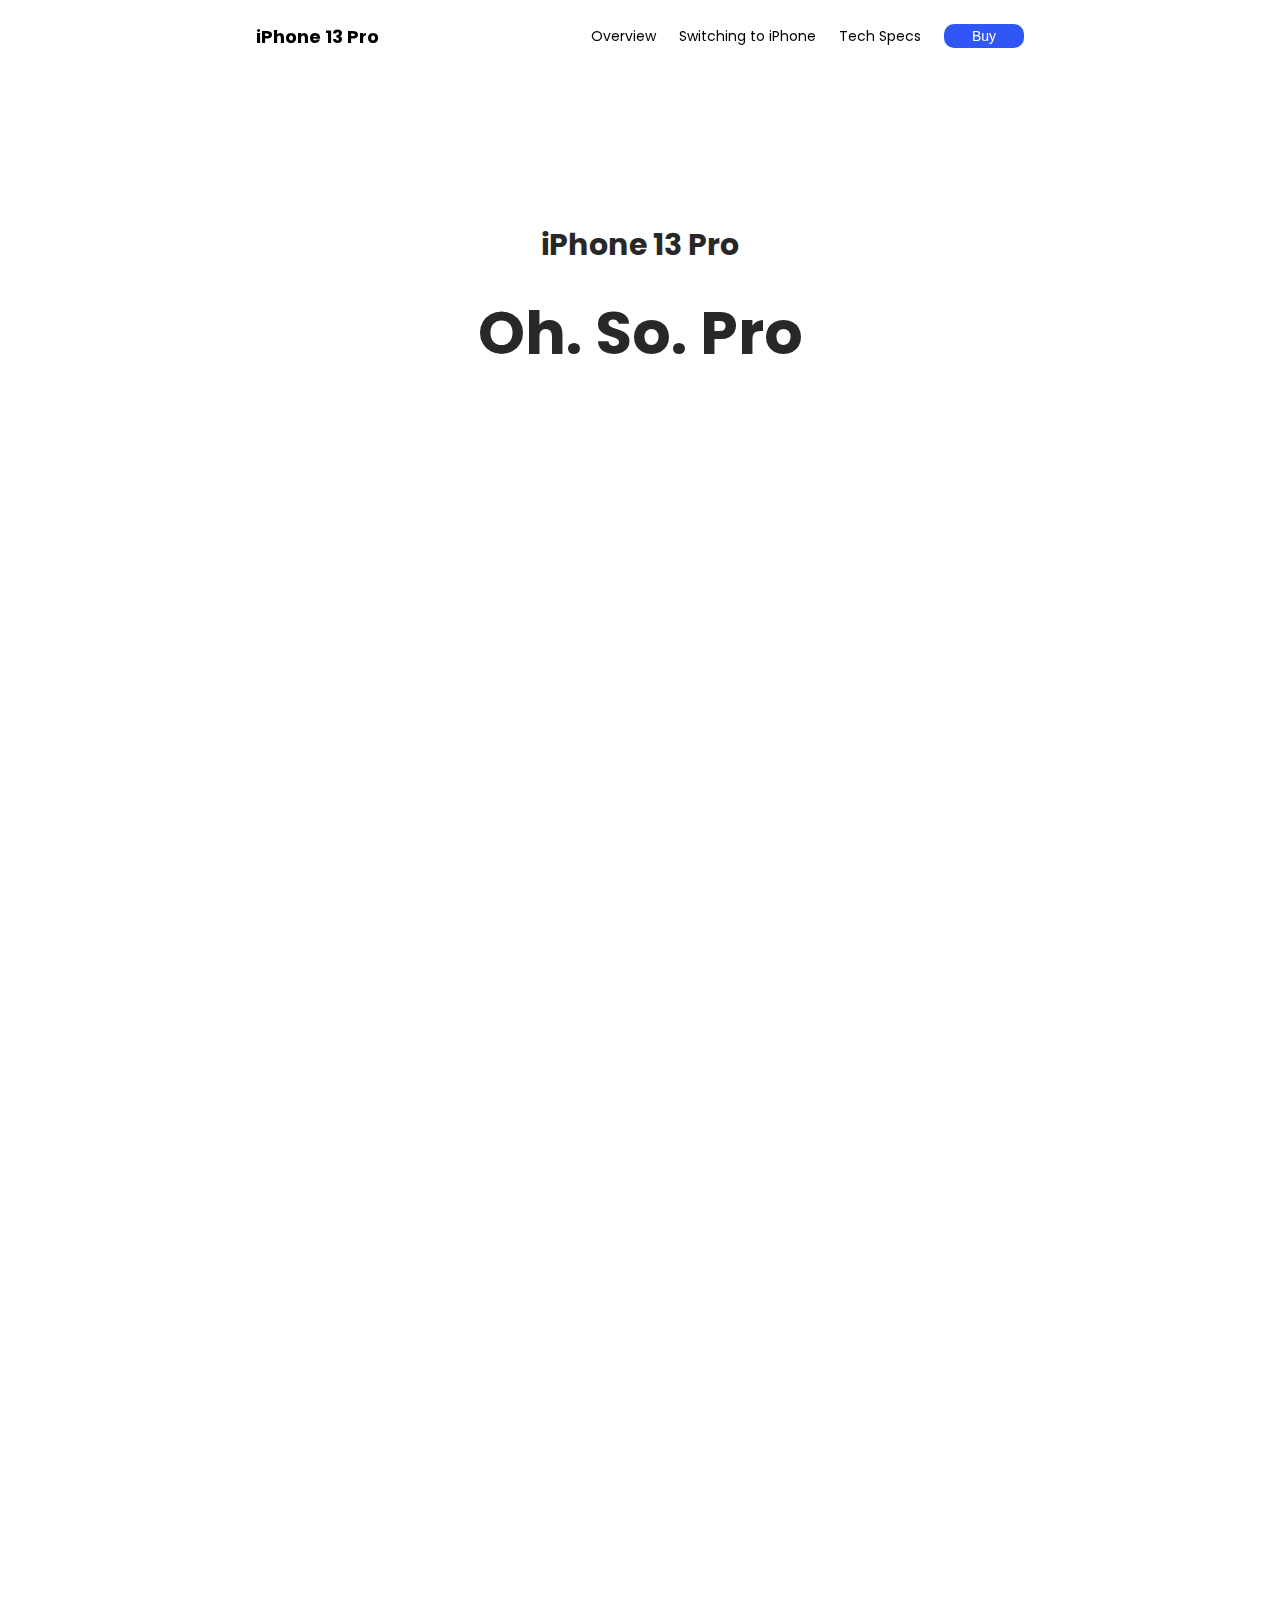
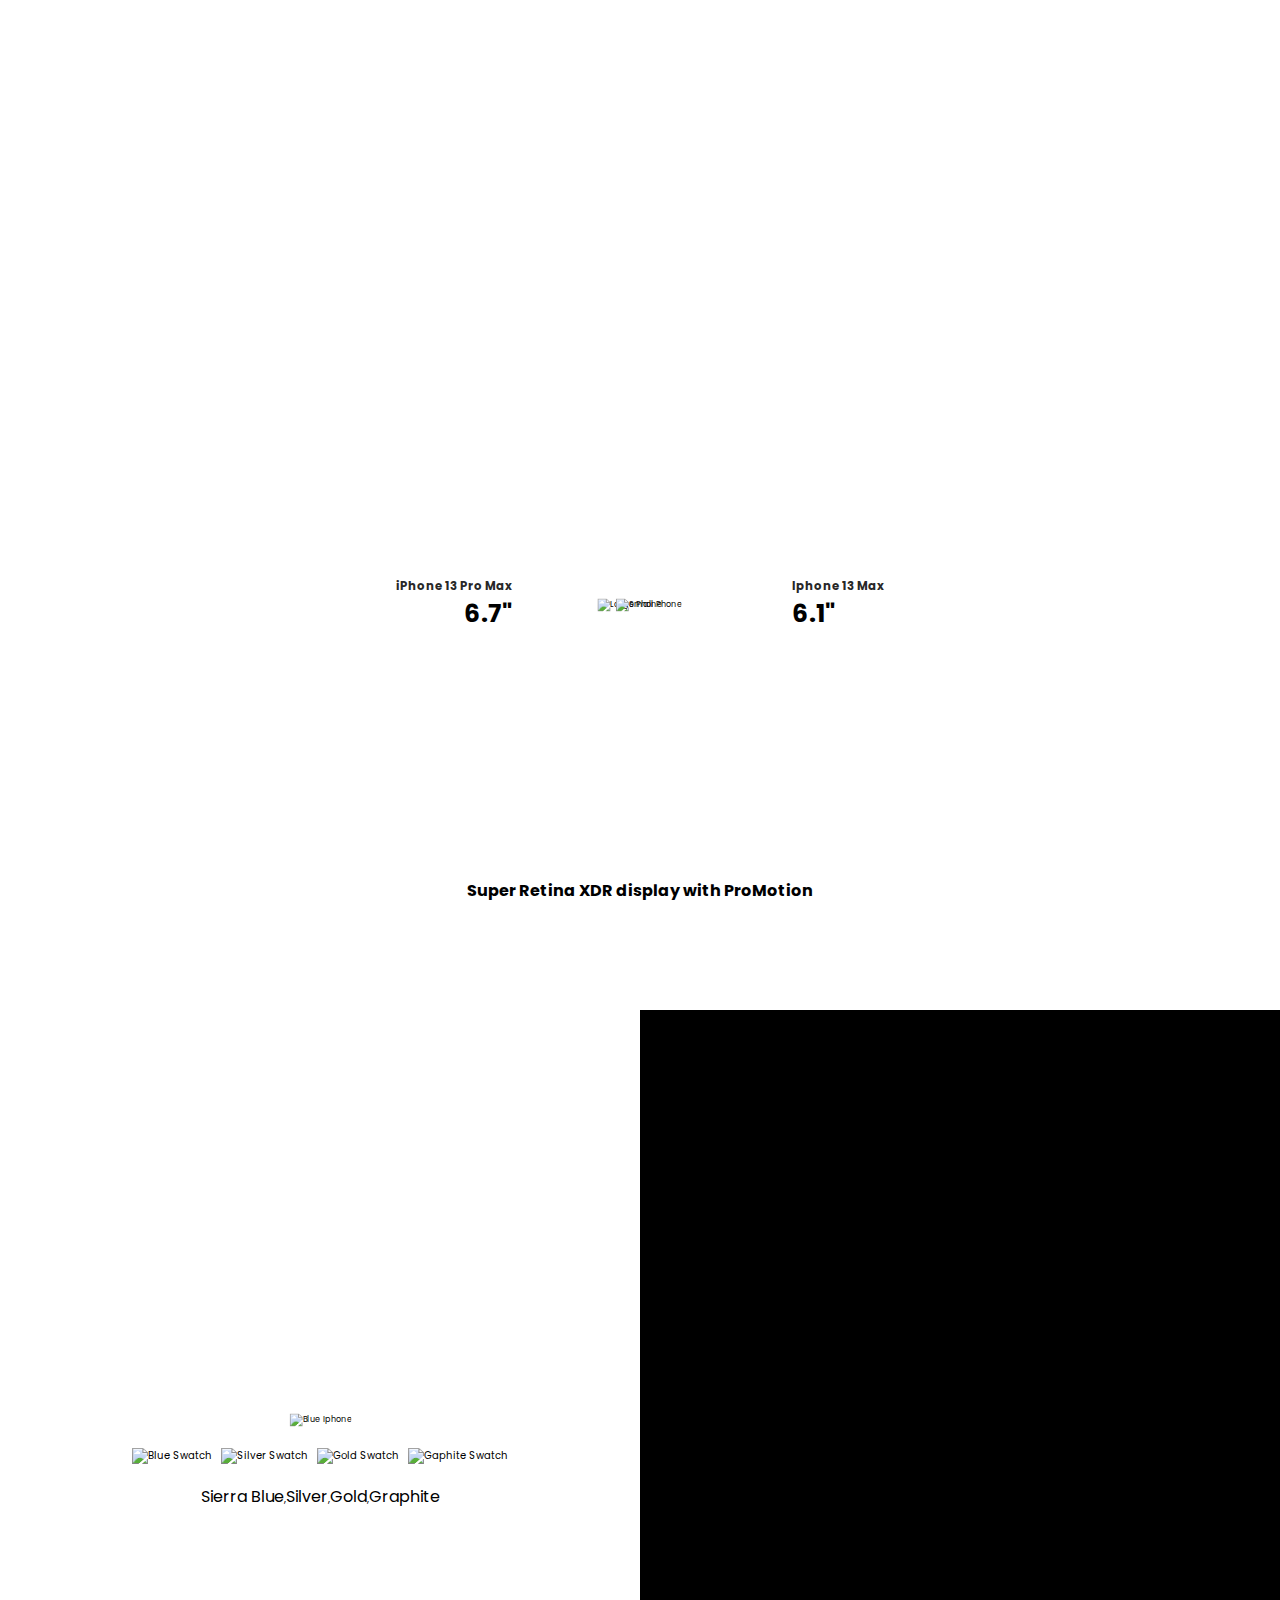
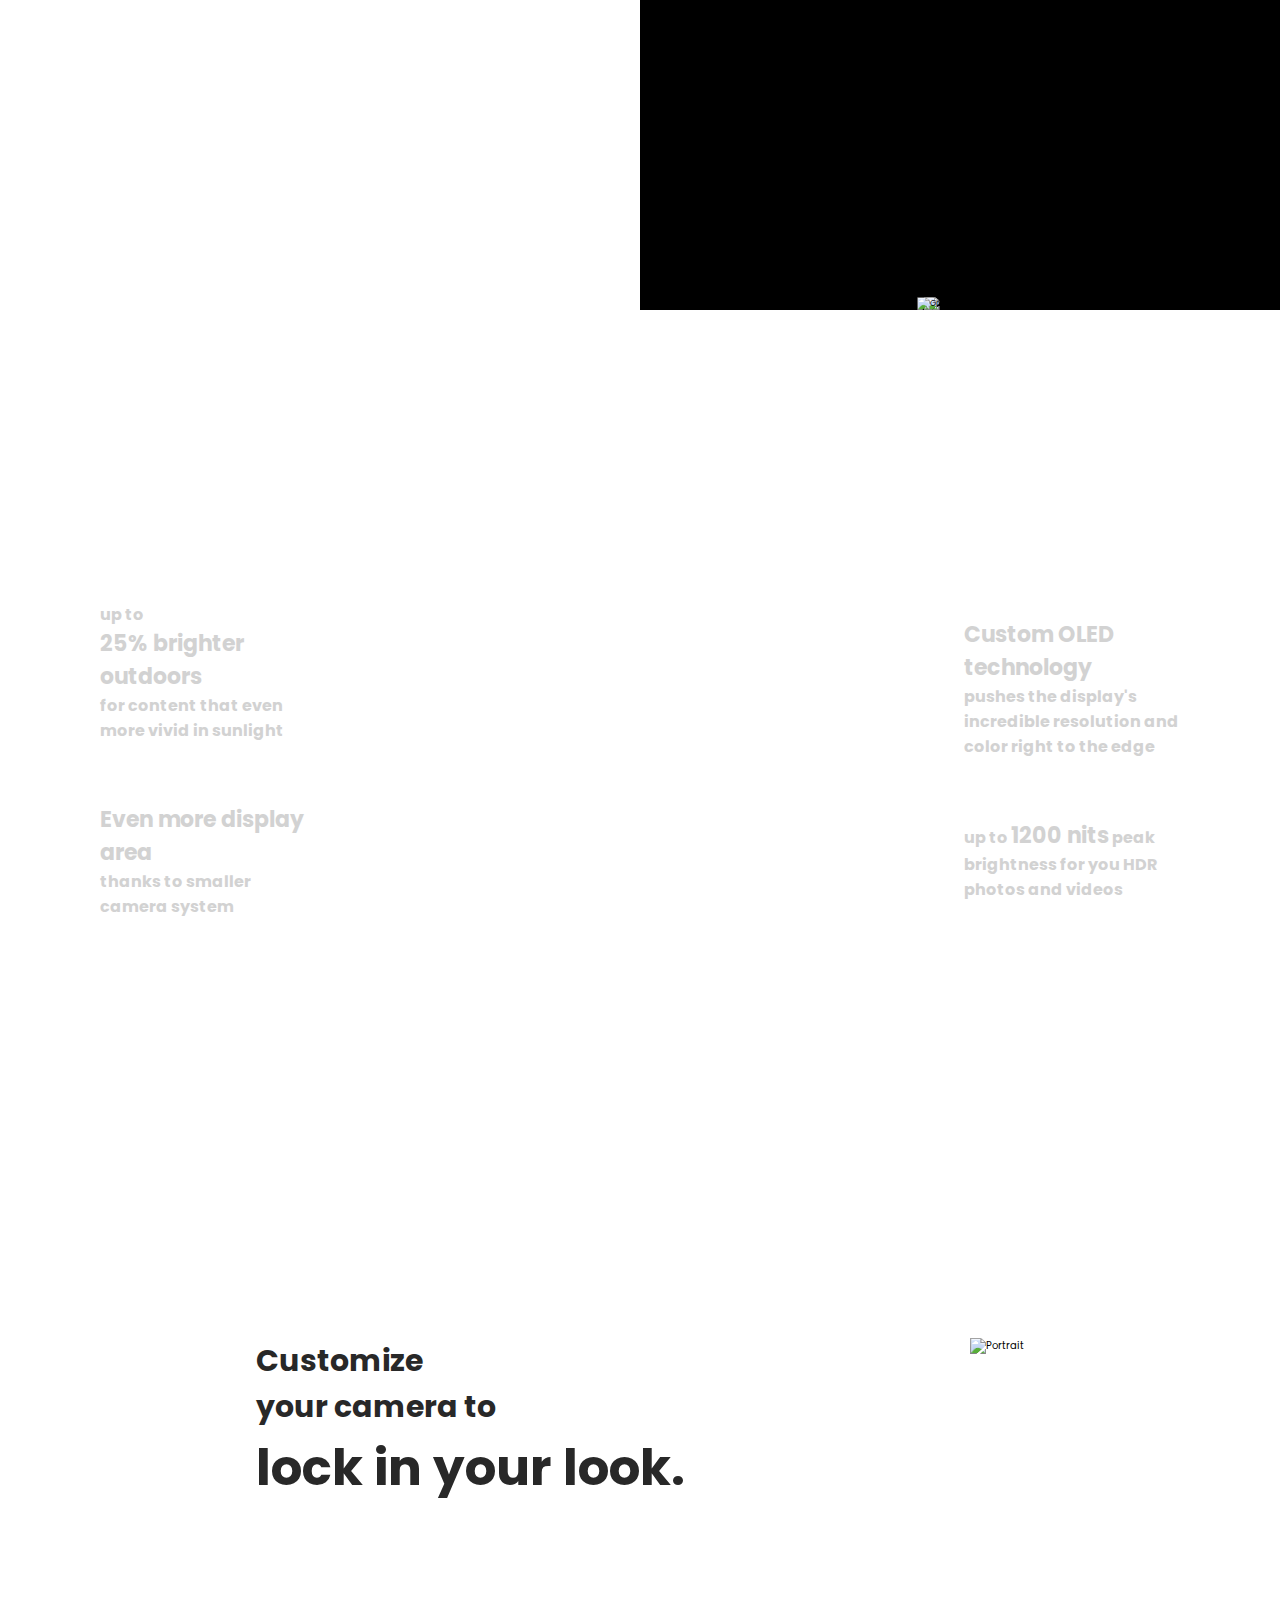
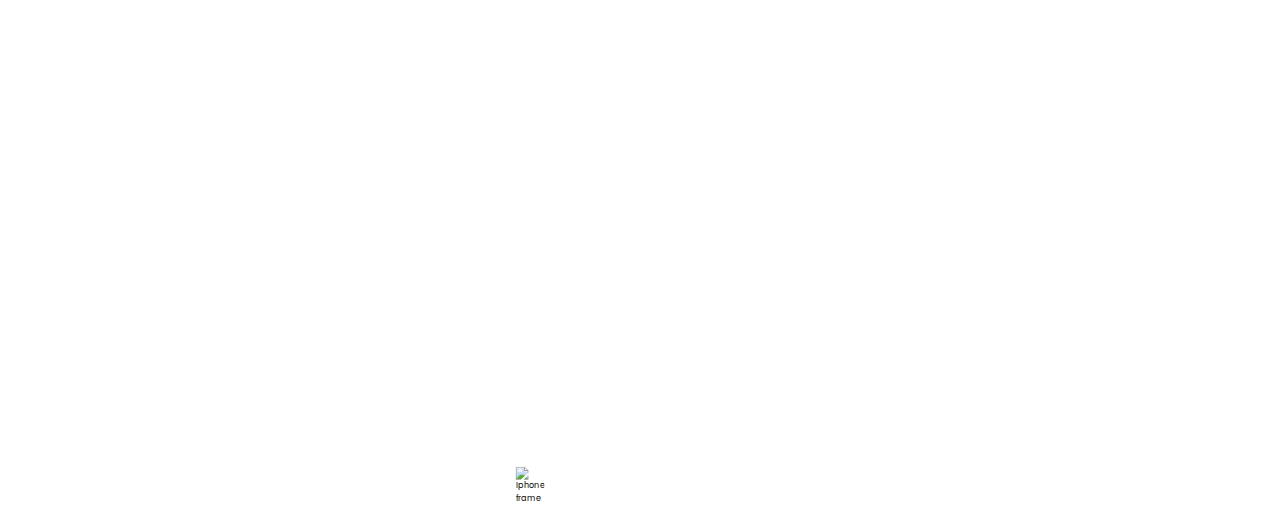
==== Ultimate Animation/index.html @ a49d2b21 "Ultimate Animation - HTML & CSS - done" ====
<!DOCTYPE html>
<html lang="en">

<head>
    <meta charset="UTF-8">
    <link rel="stylesheet" href="./style.css">
    <meta http-equiv="X-UA-Compatible" content="IE=edge">
    <meta name="viewport" content="width=device-width, initial-scale=1.0">
    <title>Ultimate Animation</title>
    <link rel="preconnect" href="https://fonts.gstatic.com" crossorigin>
    <link href="https://fonts.googleapis.com/css2?family=Poppins:wght@300;400&display=swap" rel="stylesheet">
</head>

<body>

    <nav>
        <a href="./index.html" class="logo">iPhone 13 Pro</a>
        <div class="nav-links">
            <a href="#">Overview</a>
            <a href="#">Switching to iPhone</a>
            <a href="#">Tech Specs</a>
            <button class="buy-button">Buy</button>
        </div>
    </nav>

    <section class="first-page">
        <div class="first-page-text">
            <h1 class="first-page-title">iPhone 13 Pro</h1>
            <h2 class="first-page-subtitle">Oh. So. Pro</h2>
        </div>
        <!-- add front page video -->
        <video class="intro-video" autoplay muted src="./images/intro-animation.mov"></video>
    </section>

    <!-- Second Page -->

    <section class="second-page">
        <video class='smoke-video' src="./images/smoke-video.mp4" autoplay muted loop></video>
        <div class="second-text">
            <span class="highlight">A dramatically more powerful camera system</span>
            <span class="highlight">A display so responsive, every interaction feels new again.</span>
            <span class="highlight">The world's fastest smartphone chip.</span>
            <span class="highlight">Exceptional durability</span>
            <span class="highlight">And a huge leap in battery life</span>
            <span class="highlight highlight-mt-medium">Let's pro</span>
        </div>
    </section>

    <section class="third-page">
        <div class="product-text-container">
            <div class="product-text-left">
                <h3 class="phone-title">iPhone 13 Pro Max</h3>
                <p class="phone-size pro-size">6.7"</p>
            </div>
            <div class="product-text-right">
                <h3 class="phone-title">Iphone 13 Max</h3>
                <p class="phone-size max-size">6.1"</p>
            </div>
        </div>
        <div class="product-images">
            <img src="./images/large-phone.png" class="large-phone" alt="Large Phone ">
            <img src="./images/small-phone.png" class="small-phone" alt="Small Phone ">
        </div>
        <p class="retina-line">Super Retina XDR display with ProMotion</p>
    </section>

    <!-- Forth Page -->

    <section class="forth-page">
        <div class="purchase-left">
            <div class="phone-gallery">
                <div class="phone-gallery-container blue-cont">
                    <img class="blue-back" src="./images/blue-iphone-back.png" alt="Blue Iphone">
                </div>
                <div class="phone-gallery-container blue-cont">
                    <img class="silver-back" src="./images/silver-iphone-back.png" alt="Silver Iphone">
                </div>
                <div class="phone-gallery-container blue-cont">
                    <img class="gold-back" src="./images/gold-iphone-back.png" alt="Gold Iphone">
                </div>
                <div class="phone-gallery-container blue-cont">
                    <img class="graphite-back" src="./images/graphite-iphone-back.png" alt="Graphite Iphone">
                </div>
            </div>
            <div class="swatch-container">
                <div class="swatches">
                    <img src="./images/swatch-blue.svg" swatch="blue" alt="Blue Swatch">
                    <img src="./images/swatch-silver.svg" swatch="silver" alt="Silver Swatch">
                    <img src="./images/swatch-gold.svg" swatch="gold" alt="Gold Swatch">
                    <img src="./images/swatch-graphite.svg" swatch="graphite" alt="Gaphite Swatch">
                </div>
                <p><span>Sierra Blue</span>,<span>Silver</span>,<span>Gold</span>,<span>Graphite</span> </p>
            </div>
        </div>
        <div class="purchase-right">
            <img src="./images/blue-closeup.png" class="blue phone" alt="Blue Closeup">
            <img src="./images/silver-closeup.png" class="silver phone" alt="Silver Closeup">
            <img src="./images/gold-closeup.png" class="gold phone" alt="Gold Closeup">
            <img src="./images/graphite-closeup.png" class="graphite phone" alt="Graphite Closeup">
        </div>
    </section>

    <!-- Fifth page Video Scroll -->
    <section class="fifth-page">
        <video class="product-video" muted autoplay src="./images/output-2.mp4"></video>
        <div class="product-info-container">
            <div class="left-info">
                <h3>up to <br /> <span>25% brighter outdoors</span><br />for content that even more vivid in sunlight
                </h3>
                <h3><span>Even more display area</span><br />thanks to smaller camera system</h3>
            </div>
            <div class="right-info">
                <h3><span>Custom OLED technology</span><br />pushes the display's incredible resolution and color right
                    to the edge</h3>
                <h3>up to <span>1200 nits</span> peak brightness for you HDR photos and videos</h3>
            </div>
        </div>
    </section>

    <section class="sixth-page">
        <div class="photo-description">
            <h3 class="photo-title">Customize <br /> your camera to</h3>
            <h4 class="photo-subtitle">lock in your look.</h4>
        </div>
        <div class="portrait-container">
            <img src="./images/portrait.jpg" class='portrait' alt="Portrait">
        </div>
        <div class="phone-video">
            <img src="./images/iphone-frame.png" alt="Iphone frame">
            <video src="./images/iphone-camera-video.mp4" autoplay muted loop></video>
        </div>
    </section>


    <script src="https://cdnjs.cloudflare.com/ajax/libs/gsap/3.10.4/gsap.min.js"
        integrity="sha512-VEBjfxWUOyzl0bAwh4gdLEaQyDYPvLrZql3pw1ifgb6fhEvZl9iDDehwHZ+dsMzA0Jfww8Xt7COSZuJ/slxc4Q=="
        crossorigin="anonymous" referrerpolicy="no-referrer"></script>
    <script src="https://cdnjs.cloudflare.com/ajax/libs/gsap/3.10.4/ScrollTrigger.min.js"
        integrity="sha512-v8B8T8l8JiiJRGomPd2k+bPS98RWBLGChFMJbK1hmHiDHYq0EjdQl20LyWeIs+MGRLTWBycJGEGAjKkEtd7w5Q=="
        crossorigin="anonymous" referrerpolicy="no-referrer"></script>
    <script src="./app.js"></script>
</body>

</html>
---- Ultimate Animation/style.css ----
*,
*::after,
*::before {
  box-sizing: inherit;
  margin: 0;
  padding: 0;
}
html {
  box-sizing: border-box;
  font-size: 62.5%;
  font-family: 'Poppins', sans-serif;
}

body {
  /* overflow: hidden; */
}

a,
button,
h1,
h2,
h3,
h4 {
  color: rgb(40, 40, 40);
}

nav {
  position: fixed;
  width: 100vw;
  display: flex;
  align-items: center;
  justify-content: space-between;
  padding: 0 20%;
  min-height: 8vh;
  background: rgba(255, 255, 255, 0.6);
  backdrop-filter: blur(10px);
  z-index: 10;
}

a {
  text-decoration: none;
  color: black;
  font-size: 1.4rem;
}

.nav-links a,
.nav-links button {
  margin-left: 2rem;
}

.logo {
  font-size: 1.8rem;
  font-weight: bold;
}

.buy-button {
  padding: 0.3em 2em;
  border: none;
  color: white;
  border-radius: 1rem;
  cursor: pointer;
  background-color: #3056f5;
  font-size: 1.4rem;
}

/* First page */

.first-page {
  overflow: hidden;

  position: relative;
  min-height: 100vh;
  padding: 0 20%;
  display: flex;
  flex-direction: column;
  justify-content: center;
  align-items: center;
}
.first-page-text {
  z-index: 2;
  text-align: center;
  padding-bottom: 30rem;
}

.first-page-title {
  font-size: 3rem;
}
.first-page-subtitle {
  margin-top: 2rem;
  font-size: 6rem;
}
.intro-video {
  object-fit: cover;
  width: 100vw;
  height: 100%;
  position: absolute;
}

/* Second section */

.second-page {
  overflow: hidden;
  height: 100vh;
  width: 100%;
  color: rgba(255, 255, 255, 0.6);
  display: flex;
  flex-direction: column;
  position: relative;
  justify-content: center;
}
.highlight {
  display: block;
}

.highlight-mt-medium {
  display: block;
  margin-top: 5rem;
}

.smoke-video {
  position: absolute;
  height: 100%;
  width: 100%;
  object-fit: cover;
  z-index: 1;
}

.second-text {
  padding: 5% 20%;
  position: relative;
  font-size: 4rem;
  font-weight: bold;
  z-index: 2;
}

/* Third Page shone split */

.third-page {
  overflow: hidden;
  position: relative;
  padding: 0 20%;
  height: 100%;
  width: 100%;
}

.product-text-container {
  display: flex;
  justify-content: space-around;
  align-items: center;
  height: 90vh;
}

.phone-size {
  font-size: 2.5rem;
  font-weight: bold;
}

.pro-size {
  text-align: right;
}

.max-size {
  text-align: left;
}

.product-images {
  position: absolute;
  top: 50%;
  left: 50%;
  transform: translate(-50%, -50%);
}

.large-phone {
  position: relative;
  transform: translateX(40%) scale(0.8);
  z-index: 1;
}
.small-phone {
  position: relative;
  transform: translateX(-40%) scale(0.8);
  z-index: 2;
}

.retina-line {
  font-size: 1.6rem;
  font-weight: bold;
  position: absolute;
  bottom: 13%;
  left: 50%;
  transform: translate(-50%, -10%);
}

/* 4th Page */

.forth-page {
  overflow: hidden;
  min-height: 100vh;
  display: flex;
  position: relative;
}
.purchase-left {
  display: flex;
  overflow: hidden;
  flex-direction: column;
  align-items: center;
  justify-content: center;
  flex: 1;
}
.phone-gallery {
  display: flex;
  align-self: flex-start;
}
.phone-gallery img {
  transform: scale(0.8);
}
.phone-gallery-container {
  min-width: 50vw;
  display: flex;
  align-items: center;
  justify-content: center;
}

.swatch-container {
  text-align: center;
}
.swatch-container span {
  font-size: 1.6rem;
}
.swatches img {
  padding: 2rem 0.3rem;
  cursor: pointer;
}

/* Purchase right */

.purchase-right {
  flex: 1;
  position: relative;
  background: black;
}
.purchase-right img {
  position: absolute;
  bottom: 0;
  left: 50%;
  transform: translate(-50%, 0%) scale(0.8);
  transform-origin: bottom;
}

/* 5th Page */

.fifth-page {
  min-height: 100vh;
}
.product-video {
  position: absolute;
  height: 100vh;
  width: 100%;
  object-fit: cover;
  z-index: 1;
}

.product-info-container {
  position: relative;
  z-index: 2;
  color: white;
  display: flex;
  align-items: center;
  min-height: 100vh;
  justify-content: space-between;
  padding: 0 10rem;
}

.right-info,
.left-info {
  width: 20%;
}

.left-info h3,
.right-info h3 {
  font-size: 1.6rem;

  padding: 3rem 0rem;
  color: rgb(210, 210, 210);
}

.left-info span {
  padding: 3rem 0;
}

.left-info span,
.right-info span {
  font-size: 2.2rem;
  color: rgb(210, 210, 210);
}

/* Sixth Page */

.sixth-page {
  min-height: 100vh;
  padding: 10% 20%;
  display: flex;
  justify-content: space-between;
  position: relative;
}
.portrait {
  height: 70vh;
}

.photo-title {
  font-size: 3rem;
}

.photo-subtitle {
  font-size: 5rem;
  font-weight: bold;
}

.phone-video {
  position: absolute;
  bottom: 0;
  left: 40%;
  z-index: 2;
  transform: translate(-50%, 0);
}

.phone-video img,
.phone-video video {
  position: absolute;
  bottom: 0rem;
}
.phone-video img {
  z-index: 2;
  bottom: 0;
  left: 0;
  transform: scale(0.8);
}
.phone-video video {
  left: 2rem;
  bottom: 1.5rem;
  transform: scale(0.83);
  border-radius: 5rem;
}
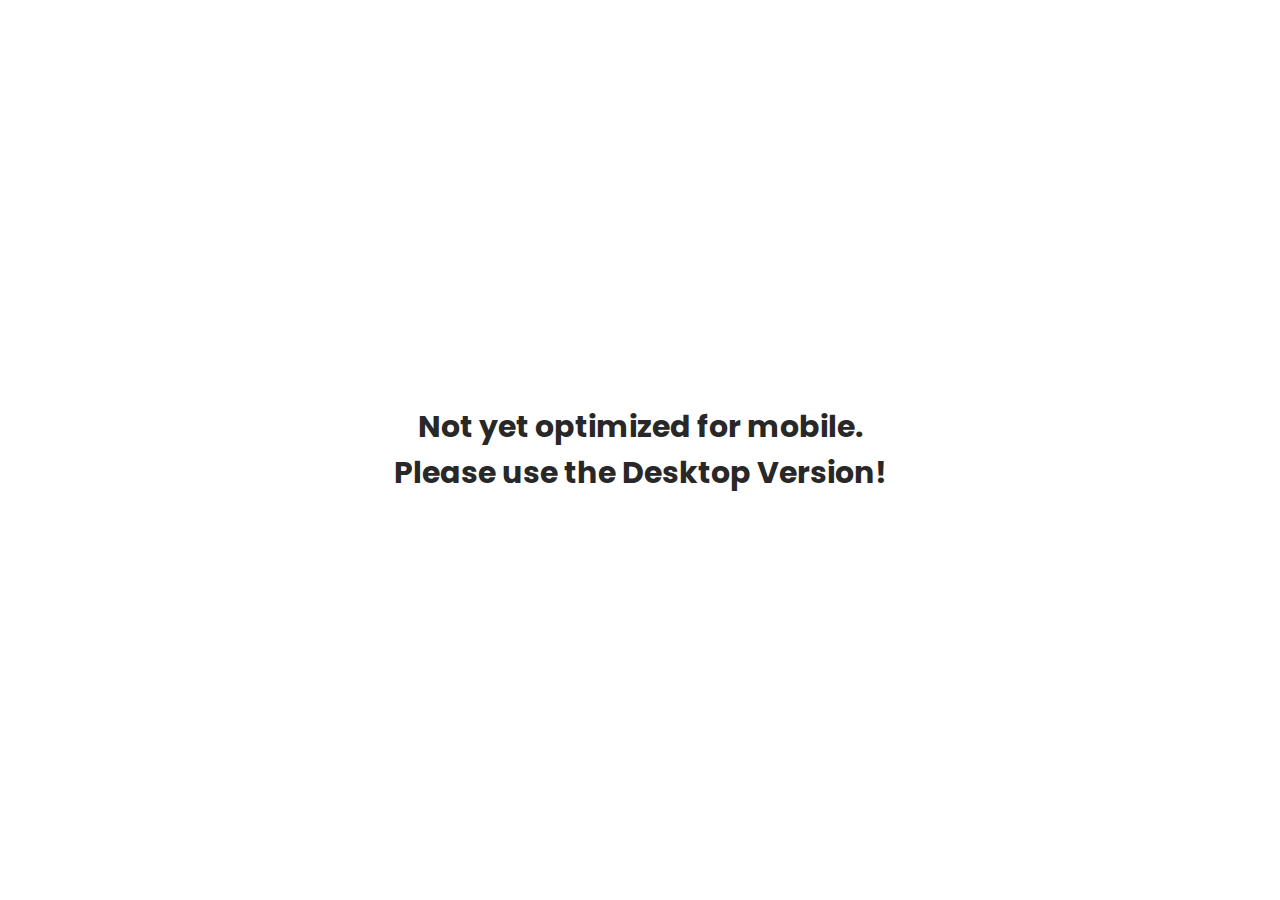
==== commit ad1c6e1a: "Page Animation - Main index" ====
--- a/Ultimate Animation/index.html
+++ b/Ultimate Animation/index.html
@@ -102,7 +102,7 @@
 
     <!-- Fifth page Video Scroll -->
     <section class="fifth-page">
-        <video class="product-video" muted autoplay src="./images/output-2.mp4"></video>
+        <video class="product-video" muted src="./images/output-2.mp4"></video>
         <div class="product-info-container">
             <div class="left-info">
                 <h3>up to <br /> <span>25% brighter outdoors</span><br />for content that even more vivid in sunlight
@@ -131,6 +131,11 @@
         </div>
     </section>
 
+    <section class="support">
+        <h3 class="support-text">Not yet optimized for mobile. <br /> Please use the Desktop Version!</h3>
+    </section>
+
+
 
     <script src="https://cdnjs.cloudflare.com/ajax/libs/gsap/3.10.4/gsap.min.js"
         integrity="sha512-VEBjfxWUOyzl0bAwh4gdLEaQyDYPvLrZql3pw1ifgb6fhEvZl9iDDehwHZ+dsMzA0Jfww8Xt7COSZuJ/slxc4Q=="
--- a/Ultimate Animation/style.css
+++ b/Ultimate Animation/style.css
@@ -199,6 +199,7 @@
   position: relative;
 }
 .purchase-left {
+  background-color: white;
   display: flex;
   overflow: hidden;
   flex-direction: column;
@@ -273,6 +274,10 @@
 .right-info,
 .left-info {
   width: 20%;
+}
+
+.blue {
+  z-index: 1;
 }
 
 .left-info h3,
@@ -340,3 +345,37 @@
   transform: scale(0.83);
   border-radius: 5rem;
 }
+
+.support {
+  text-align: center;
+  height: 100vh;
+  width: 100vw;
+  position: absolute;
+  top: 0%;
+  left: 0%;
+  z-index: 10;
+  display: none;
+}
+
+.support h3 {
+  position: absolute;
+  top: 50%;
+  left: 50%;
+  transform: translate(-50%, -50%);
+  font-size: 3rem;
+}
+
+@media screen and (max-width: 1300px) {
+  .sixth-page,
+  nav,
+  .first-page,
+  .third-page,
+  .forth-page,
+  .fifth-page,
+  .second-page {
+    display: none;
+  }
+  .support {
+    display: block;
+  }
+}
